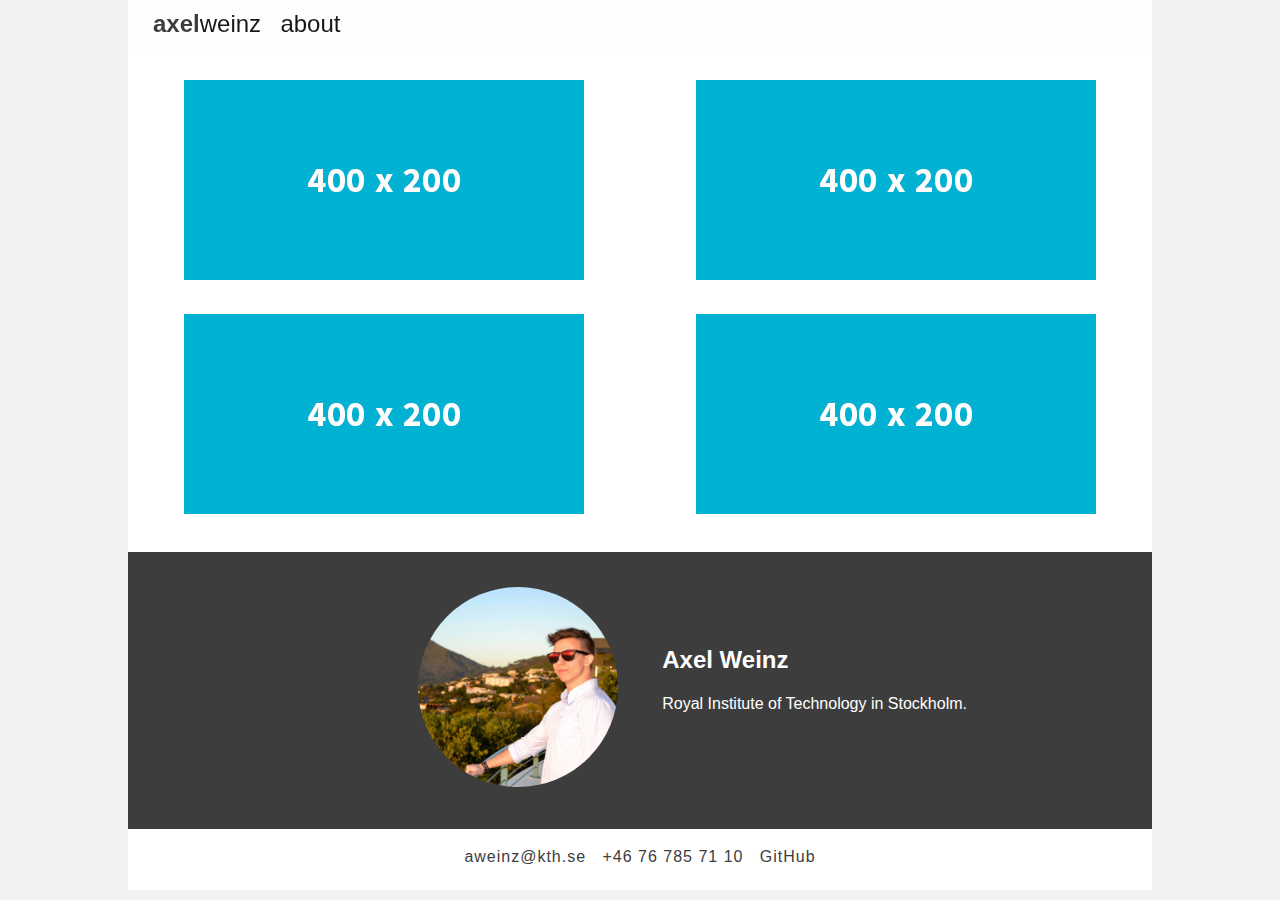
==== index.html @ 88132324 "Firt commit" ====
<!doctype html>
<html lang="en-US">
<head>
<meta charset="UTF-8">
<meta http-equiv="X-UA-Compatible" content="IE=edge">
<meta name="viewport" content="width=device-width, initial-scale=1">
<title>Axel Weinz</title>
<link href="style.css" rel="stylesheet" type="text/css">
<!--The following script tag downloads a font from the Adobe Edge Web Fonts server for use within the web page. We recommend that you do not modify it.-->
<script src="http://use.edgefonts.net/source-sans-pro:n2:default.js" type="text/javascript"></script>
<!-- HTML5 shim and Respond.js for IE8 support of HTML5 elements and media queries -->
<!-- WARNING: Respond.js doesn't work if you view the page via file:// -->
<!--[if lt IE 9]>
      <script src="https://oss.maxcdn.com/html5shiv/3.7.2/html5shiv.min.js"></script>
      <script src="https://oss.maxcdn.com/respond/1.4.2/respond.min.js"></script>
    <![endif]-->

<link rel="stylesheet" href="https://use.fontawesome.com/releases/v5.0.10/css/all.css" integrity="sha384-+d0P83n9kaQMCwj8F4RJB66tzIwOKmrdb46+porD/OvrJ+37WqIM7UoBtwHO6Nlg" crossorigin="anonymous">
</head>
<body>
<!-- Main Container -->
<div class="container">
  <!-- Navigation -->
  <header>
    <a href="index.html">
    <h4 class="logo">axel<span class="light">weinz</span></h4>
    </a>
    <a href="about.html">
      <h4 class="logo"><span class="light">about</span></h4>
    </a>
  </header>


  <!-- More Info Section -->
  <footer  id="hero">
	  <article class="footer_column">
	  	<div class="hvrbox">
			<img src="Images/placeholder.jpg" class="hvrbox-layer_bottom">
			<div class="hvrbox-layer_top">
				<div class="hvrbox-text"><h3>MomentMix</h3></div>
				<div class="hvrbox-desc"><p class="light">The project aims to improve an already existing music service focusing on the users’ needs and the experience when using it. The result is an addition to Spotify’s mobile app with simple, intuitive interactions and a clean look. </p></div>
			</div>
		</div>
	  </article>
	  <article class="footer_column">
	  	<div class="hvrbox">
			<img src="Images/placeholder.jpg" class="hvrbox-layer_bottom">
			<div class="hvrbox-layer_top">
				<div class="hvrbox-text"><h3>InnoEnergy</h3></div>
				<div class="hvrbox-desc"><p class="light">In co-operation with the company InnoEnergy, a group project created a visualization of the energy consumption and fuse capacities for real estate owners. The visualization helps the real estate owners to make insightful decision for the environment and lower costs. My role in the group was front-end programming, visual design and user experience. </p></div>
			</div>
		</div>
	  </article>
	  <article class="footer_column">
	  	<div class="hvrbox">
			<img src="Images/placeholder.jpg" class="hvrbox-layer_bottom">
			<div class="hvrbox-layer_top">
				<div class="hvrbox-text"><h3>Haptics Series</h3></div>
				<div class="hvrbox-desc"><p class="light">Some more text</p></div>
			</div>
		</div>
	  </article>
	  <article class="footer_column">
	  	<div class="hvrbox">
			<img src="Images/placeholder.jpg" class="hvrbox-layer_bottom">
			<div class="hvrbox-layer_top">
				<div class="hvrbox-text"><h3>Photography</h3></div>
				<div class="hvrbox-desc"><p class="light">Some more text</p></div>
			</div>
		</div>
	  </article>
	</footer>

<!-- Parallax Section
  <section class="banner">
    <h2 class="parallax"></h2>
    <p class="parallax_description"></p>
  </section>
	--->

  <!-- About Section -->
  <section class="about" id="about">
    <h2 class="hidden">About</h2>
	<div class="text_column_holder">
	  <div class="text_column_left">
		<img src="Images/profilbild.jpg" class="profile">
	  </div>
	  <div class="text_column_right"><span class="about_header">Axel Weinz</span>

		  <p>Royal Institute of Technology in Stockholm. <br></p> </div>
	</div>


  </section>
		  <!--
		<span id="moreabout">
		&emsp;&emsp;&emsp;&emsp;My engineering studies is within Media Technology and my master is within Interactive Media Technology. My skillset includes human-computer interaction, visualization and front-end programming. In school, I have been working much in project form in groups and I am used to user-centered design. In my free time I photograph, illustrate and make digital art. This has influenced me in my choice of education as well as giving me more skills. <br>
		&emsp;&emsp;&emsp;&emsp;During my studies, I have worked extra at Vitamin Well as Event Staff for their brand Nocco. As event staff, I have been the brand’s contact with consumers at fairs, competitions and other activities, both in Sweden and abroad. <br>
		&emsp;&emsp;&emsp;&emsp;Until a couple of years ago, I have been horse riding. I was engaged with the youth activities and as a board member of the horse riding association. By having experience with horses and being a youth leader, I have developed good leadership skills. Since the age of thirteen, I was working weekends and evenings at the riding school both taking care of the horses and being accessible for the riding pupils. This has made me organized and responsible, moreover, working within a team with loads to do has made me good at cooperating with others.
		</span>
	</p>
    <p class="text_column"><span class="about_header">education</span><br>
		Engineering Media Technology<br>
		MScEng Interactive Media Technology <br>
		<span id="moreexp"><br>
		<span class="about_header">experiences</span><br>
		Event staff, Vitamin Well
		</span>
	</p>-->
	  <!--<span class="righty" id="morebutton" onClick="toggle();">Read more</span>-->

	<!-- Hero Section
  <section class="hero">
	  <h2 class="hero_header"></h2>
    <p class="tagline"></p>
  </section>
  <!-- Stats Gallery Section

  <div class="gallery">
    <div class="thumbnail">
      <h1 class="stats">UX/UI</h1>
      <p>One line description</p>
    </div>
    <div class="thumbnail">
      <h1 class="stats">Research</h1>
      <p>Identifing the user and the user needs, evaluating user research and web analytics </p>
    </div>
    <div class="thumbnail">
      <h1 class="stats">Prototyping</h1>
      <p>Just as an image speaks a hundred words, prototyping communicates ideas.</p>
    </div>
    <div class="thumbnail">
      <h1 class="stats">Usability</h1>
      <p>One line description</p>
    </div>

	</div>
  <!-- Footer Section
  <section class="footer_banner" id="contact">
    <h2 class="hidden">Footer Banner Section </h2>
    <p class="footer_header">“Design is not just what it looks like and feels like. Design is how it works.”
<span class="footer_light">— Steve Jobs</span></p>
  </section>
  <!-- Copyrights Section -->
  <div class="copyright">
    <p class="copy_column"><strong><em class="far fa-envelope"></em></strong> aweinz@kth.se &nbsp; </p>
    <p class="copy_column"><strong><i class="fas fa-phone"></i></strong> +46 76 785 71 10 &nbsp; </p>
		<p class="copy_column"><strong><i class="fab fa-github"></i></strong> <a href="https://github.com/Sayaja">GitHub</a></p>
	</div>
</div>
<!-- Main Container Ends -->
</body>
</html>
---- style.css ----
@charset "UTF-8";
/* Body */
body {
	font-family: "Gill Sans", "Gill Sans MT", "Myriad Pro", "DejaVu Sans Condensed", Helvetica, Arial, "sans-serif";
	background-color: rgba(242,242,242,1.00);
	margin-top: 0px;
	margin-right: 0px;
	margin-bottom: 0px;
	margin-left: 0px;
	font-style: normal;
	font-weight: 200;

}
/* Container */
.container {
	width: 80%;
	margin-left: auto;
	margin-right: auto;
	max-height: 1000px;
	background-color: #f7f7f7;
}
/* Navigation */
header {
	width: 80%;
	background-color: rgba(255,255,255,0.85);
	border-bottom: 0px solid #FFFFFF;
	position: fixed;
	top: 0;
	z-index: 100;
}
.logo {
	color: #3D3D3D;
	font-size: 1.5em;
	font-weight: bold;
	text-align: undefined;
	letter-spacing: 0px;
	width: 10%;
	float: left;
	margin-top: 10px;
	margin-left: 25px;
	margin-bottom: 15px;
}
nav {
	float: right;
	width: 50%;
	text-align: right;
	margin-right: 25px;

}
header nav ul {
	list-style: none;
	float: right;
}
nav ul li {
	float: left;
	color: #3D3D3D;
	font-size: 14px;
	text-align: left;
	margin-right: 25px;
	letter-spacing: 2px;
	font-weight: bold;
	transition: all 0.3s linear;
}
ul li a {
	color: #3D3D3D;
	text-decoration: none;
}
ul li:hover a {
	color: #A3A3A3;
}
.hero_header {
	font-size: 2em;
	color: #3D3D3D;
	text-align: right;
	margin-top: 0px;
	margin-right: 100px;
	margin-bottom: 0px;
	margin-left: 0px;
	line-height: 0.8em;
}
/* Hero Section */
.hero {
	background-color: #F7F7F7;
	padding-top: 180px;
	padding-bottom: 180px;
	background-image: url("../img/profileplace.jpg");
	background-size: cover;
	background-position: center;
}
.light {
	font-weight: 300;
	color: #171717;

}
.tagline {
	text-align: right;
	margin-right: 100px;
	color: #FFFFFF;
	margin-top: 4px;
	font-weight: lighter;
	text-transform: uppercase;
	letter-spacing: 1px;
}
/* About Section */
.text_column_holder {
	width: 100%;
	height: auto;
}
.text_column_left {
	width: 49%;
	height: 100%;
	text-align: right;
	font-weight: lighter;
	line-height: 25px;
	padding-left: 20px;
	padding-right: 20px;
	color: #ffffff;
	box-sizing: border-box;
	display: inline-block;
}
.text_column_right {
	width: 49%;
	height: 100%;
	text-align: left;
	font-weight: lighter;
	line-height: 25px;
	padding-left: 20px;
	padding-right: 20px;
	padding-top: 60px;
	color: #FFFFFF;
	box-sizing: border-box;
	display: inline-block;
	vertical-align: top;
}

.text_column_right p {
	color: #FFFFFF;
}

.about {
	width: 100%;
	box-sizing: border-box;
	padding-left: 25px;
	padding-right: 25px;
	padding-top: 35px;
	padding-bottom: 35px;
	display: inline-block;
	background-color: #3d3d3d;
	margin-top: 0px;
	margin-bottom: -5px;
	height: auto;
	max-height: none;
	text-align: center;
	color: #FFF;
}
.about_header {
	font-weight: bold;
	width: 100%;
	color: #FFFFFF;
	font-size: 1.5em;
	letter-spacing: 0px;
}
.about_light {
	font-weight: 100;
}

.profile {
	border-radius: 50%;
	height: 200px;
	width: 200px;
	object-fit: cover;
}
/* Stats Gallery */
.stats {
	color: #717070;
	margin-bottom: 5px;
	font-size: 1em;
}
.gallery {
	clear: both;
	display: inline-block;
	width: 100%;
	background-color: #FFFFFF;
	/* [disabled]min-width: 400px;
*/
	padding-bottom: 35px;
	padding-top: 0px;
	margin-top: -5px;
	margin-bottom: -5px;
}
.thumbnail {
	width: 25%;
	text-align: center;
	float: left;
	margin-top: 35px;
}
.gallery .thumbnail h4 {
	margin-top: 5px;
	margin-right: 5px;
	margin-bottom: 5px;
	margin-left: 5px;
	color: #52BAD5;
}
.gallery .thumbnail p {
	margin-top: 0px;
	margin-right: 0px;
	margin-bottom: 0px;
	margin-left: 0px;
	color: #A3A3A3;
}
/* Parallax Section */
.banner {
	background-color: #ffffff;
	background-image: url(../img/Namnlöst-1.png);
	height: 400px;
	background-attachment: fixed;
	background-size: cover;
	background-repeat: no-repeat;
}
.parallax {
	color: #FFFFFF;
	text-align: right;
	padding-right: 100px;
	padding-top: 110px;
	letter-spacing: 2px;
	margin-top: 0px;
}
.parallax_description {
	color: #FFFFFF;
	text-align: right;
	padding-right: 100px;
	width: 30%;
	float: right;
	font-weight: lighter;
	line-height: 23px;
	margin-top: 0px;
	margin-right: 0px;
	margin-bottom: 0px;
	margin-left: 0px;
}
/* More info */
footer {
	background-color: #FFFFFF;
	padding-bottom: 35px;
}
.footer_column {
	width: 50%;
	text-align: center;
	padding-top: 30px;
	float: left;
	position: relative;
}

.footer_header {
	font-weight: bold;
	color: #f7f7f7;
	text-align: center;
}
.footer_light {
	font-weight: 200;
	color: #f7f7f7;
	text-align: center;
}
.footer_column h3 {
	color: #3d3d3d;
	text-align: center;
}

.hvrbox,
.hvrbox * {
	box-sizing: border-box;
}
.hvrbox {
	position: relative;
	display: inline-block;
	overflow: hidden;
	max-width: 100%;
	height: auto;
	max-height: 200px;
}
.hvrbox img {
	max-width: 400px;
	max-height: 200px;
	width: 100%;
}
.hvrbox .hvrbox-layer_bottom {
	display: block;
}
.hvrbox .hvrbox-layer_top {
	opacity: 0;
	position: absolute;
	top: 0;
	left: 0;
	right: 0;
	bottom: 0;
	width: 100%;
	height: 100%;
	background: rgba(255, 255, 255, 0.8);
	color: #fff;
	padding: 15px;
	-moz-transition: all 0.5s ease-in-out 0s;
	-webkit-transition: all 0.5s ease-in-out 0s;
	-ms-transition: all 0.5s ease-in-out 0s;
	transition: all 0.5s ease-in-out 0s;
}
.hvrbox:hover .hvrbox-layer_top,
.hvrbox.active .hvrbox-layer_top {
	opacity: 1;
}

.hvrbox .hvrbox-text .hvrbox-desc {
	text-align: center;
	font-size: 18px;
	display: inline-block;
	position: absolute;
	top: 50%;
	left: 50%;
	-moz-transform: translate(-50%, -50%);
	-webkit-transform: translate(-50%, -50%);
	-ms-transform: translate(-50%, -50%);
	transform: translate(-50%, -50%);
}
.hvrbox .hvrbox-text_mobile {
	font-size: 15px;
	border-top: 1px solid rgb(179, 179, 179); /* for old browsers */
	border-top: 1px solid rgba(179, 179, 179, 0.7);
	margin-top: 5px;
	padding-top: 2px;
	display: none;
}
.hvrbox.active .hvrbox-text_mobile {
	display: block;
}
/*.footer_column p {
	padding-left: 30px;
	padding-right: 30px;
	text-align: justify;
	line-height: 25px;
	font-weight: lighter;
	margin-left: 20px;
	margin-right: 20px;
}*/
.button {
	width: 200px;
	margin-top: 40px;
	margin-right: auto;
	margin-bottom: auto;
	margin-left: auto;
	padding-top: 20px;
	padding-right: 10px;
	padding-bottom: 20px;
	padding-left: 10px;
	text-align: center;
	vertical-align: middle;
	border-radius: 0px;
	text-transform: uppercase;
	font-weight: bold;
	letter-spacing: 2px;
	border: 3px solid #FFFFFF;
	color: #FFFFFF;
	transition: all 0.3s linear;
}
.button:hover {
	background-color: #FEFEFE;
	color: #C4C4C4;
	cursor: pointer;
}
.copyright {
	text-align: center;
	padding-top: 20px;
	padding-bottom: 20px;
	background-color: #FFFFFF;
	color: #3d3d3d;
	font-weight: lighter;
	letter-spacing: 1px;
	border-top-width: 2px;
}

.copyright a {
	text-decoration: none;
	color: #3d3d3d;
}

.copy_column {
	text-align: center;
	display: inline-block;
	padding-bottom: 2px;
	padding-top: 2px;
	margin-bottom: 2px;
	margin-top: 2px;
}

.footer_banner {
	background-color: #3d3d3d;
	padding-top: 60px;
	padding-bottom: 60PX;
	margin-bottom: 0px;
	margin-top: -5px;
	padding-right: 5px;
	padding-left: 5px;
}
footer {
	display: inline-block;
	margin-top: 50px;
	margin-bottom: -5px;
}
.hidden {
	display: none;
}

/* Mobile */
@media (max-width: 320px) {
	.logo {
		width: 100%;
		text-align: center;
		margin-top: 13px;
		margin-right: 0px;
		margin-bottom: 13px;
		margin-left: 0px;
	}
	.container header nav {
		margin-top: 0px;
		margin-right: 0px;
		margin-bottom: 0px;
		margin-left: 0px;
		width: 100%;
		float: none;
		display: none;
	}
	header nav ul {
	}
	nav ul li {
		margin-top: 0px;
		margin-right: 0px;
		margin-bottom: 0px;
		margin-left: 0px;
		width: 100%;
		text-align: center;
		display: none;
	}
	.text_column_right {
		width: 100%;
		text-align: center;
		padding-top: 10px;
		padding-right: 0px;
		padding-bottom: 0px;
		padding-left: 0px;
	}

	.text_column_left {
		width: 100%;
		text-align: center;
		padding-top: 0px;
		padding-right: 0px;
		padding-bottom: 0px;
		padding-left: 0px;
	}
	.thumbnail {
		width: 100%;
	}
	.footer_column {
		width: 100%;
		margin-top: 0px;
	}
	.footer_column p {
		min-height: 1.4em;
	}
	.parallax {
		text-align: center;
		margin-top: 0px;
		margin-right: 0px;
		margin-bottom: 0px;
		margin-left: 0px;
		padding-top: 40%;
		padding-right: 0px;
		padding-bottom: 0px;
		padding-left: 0px;
		width: 100%;
		font-size: 18px;
	}
	.parallax_description {
		padding-top: 0px;
		padding-right: 0px;
		padding-bottom: 0px;
		padding-left: 0px;
		width: 90%;
		margin-top: 25px;
		margin-right: 0px;
		margin-bottom: 0px;
		margin-left: 12px;
		float: none;
		text-align: center;
	}
	.banner {
		background-color: #A3A3A3;
		background-image: none;
	}
	.tagline {
		margin-top: 20px;
		line-height: 22px;
	}
	.hero_header {
		padding-left: 10px;
		padding-right: 10px;
		line-height: 22px;
		text-align: center;
		font-size: 1.7em;
	}

}
/* Small Tablets */
@media (min-width: 321px)and (max-width: 767px) {
	.logo {
		width: 100%;
		text-align: center;
		margin-top: 13px;
		margin-right: 0px;
		margin-bottom: 13px;
		margin-left: 0px;
		color: #043745;
	}
	.container header nav {
		margin-top: 0px;
		margin-right: 0px;
		margin-bottom: 0px;
		margin-left: 0px;
		width: 100%;
		float: none;
		overflow: auto;
		display: inline-block;
	}
	header nav ul {
		padding: 0px;
		float: none;
	}
	nav ul li {
		margin-top: 0px;
		margin-right: 0px;
		margin-bottom: 0px;
		margin-left: 0px;
		width: 100%;
		text-align: center;
		padding-top: 8px;
		padding-bottom: 8px;
		display: none;
	}
	.text_column_holder {
		width: 100%;
		text-align: left;
		padding-top: 0px;
		padding-right: 0px;
		padding-bottom: 0px;
		padding-left: 0px;
	}
	.text_column_left {
		width: 100%;
		text-align: center;
		padding-top: 0px;
		padding-right: 0px;
		padding-bottom: 0px;
		padding-left: 0px;
	}
	.text_column_right {
		width: 100%;
		text-align: center;
		padding-top: 0px;
		padding-right: 0px;
		padding-bottom: 0px;
		padding-left: 0px;
	}
	.thumbnail {
		width: 100%;
	}
	.footer_column {
		width: 100%;
		margin-top: 0px;
	}
	.footer_column p {
		min-height: 1.4em;
	}
	.parallax {
		text-align: center;
		margin-top: 0px;
		margin-right: 0px;
		margin-bottom: 0px;
		margin-left: 0px;
		padding-top: 40%;
		padding-right: 0px;
		padding-bottom: 0px;
		padding-left: 0px;
		width: 100%;
		font-size: 18px;
	}
	.parallax_description {
		padding-top: 0px;
		padding-right: 0px;
		padding-bottom: 0px;
		padding-left: 0px;
		margin-top: 30%;
		margin-right: 0px;
		margin-bottom: 0px;
		margin-left: 0px;
		float: none;
		width: 100%;
		text-align: center;
	}
	.thumbnail {
		width: 50%;
	}
	.parallax {
		margin-top: 0px;
		margin-right: 0px;
		margin-bottom: 0px;
		margin-left: 0px;
		padding-right: 0px;
		padding-bottom: 0px;
		padding-left: 0px;
		padding-top: 20%;
	}
	.parallax_description {
		margin-top: 0px;
		margin-right: 0px;
		margin-bottom: 0px;
		margin-left: 0px;
		width: 100%;
		padding-top: 30px;
	}
	.banner {
		padding-left: 20px;
		padding-right: 20px;
	}

	.footer_column {
		width: 100%;
	}
}

/* Small Desktops */
@media (min-width: 768px) and (max-width: 1096px) {
	.text_column {
		width: 100%;
	}
	.thumbnail {
		width: 50%;
	}
	.text_column_holder {
		width: 100%;
		margin-top: 0px;
		margin-right: 0px;
		margin-bottom: 0px;
		margin-left: 0px;
		padding-top: 0px;
		padding-right: 0px;
		padding-bottom: 0px;
		padding-left: 0px;
	}

	.banner {
		margin-top: 0px;
		padding-top: 0px;
	}

	.footer_column p {
		min-height: 6.9em;
	}

}
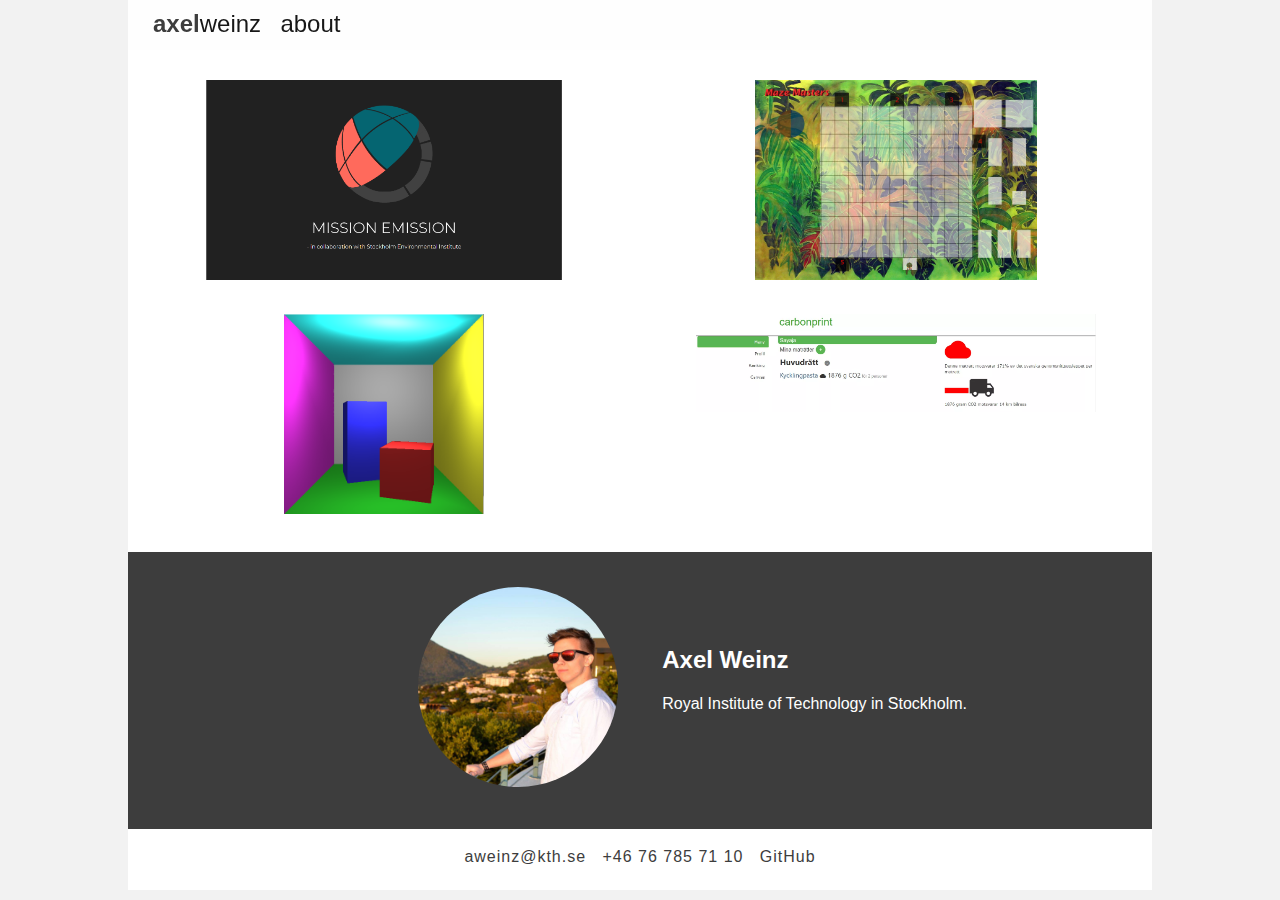
==== commit 06d26ed8: "Klickbara project" ====
--- a/index.html
+++ b/index.html
@@ -8,12 +8,6 @@
 <link href="style.css" rel="stylesheet" type="text/css">
 <!--The following script tag downloads a font from the Adobe Edge Web Fonts server for use within the web page. We recommend that you do not modify it.-->
 <script src="http://use.edgefonts.net/source-sans-pro:n2:default.js" type="text/javascript"></script>
-<!-- HTML5 shim and Respond.js for IE8 support of HTML5 elements and media queries -->
-<!-- WARNING: Respond.js doesn't work if you view the page via file:// -->
-<!--[if lt IE 9]>
-      <script src="https://oss.maxcdn.com/html5shiv/3.7.2/html5shiv.min.js"></script>
-      <script src="https://oss.maxcdn.com/respond/1.4.2/respond.min.js"></script>
-    <![endif]-->
 
 <link rel="stylesheet" href="https://use.fontawesome.com/releases/v5.0.10/css/all.css" integrity="sha384-+d0P83n9kaQMCwj8F4RJB66tzIwOKmrdb46+porD/OvrJ+37WqIM7UoBtwHO6Nlg" crossorigin="anonymous">
 </head>
@@ -34,40 +28,48 @@
   <!-- More Info Section -->
   <footer  id="hero">
 	  <article class="footer_column">
+      <a href="project1.html">
+  	  	<div class="hvrbox">
+  			  <img src="Images/missionemission.PNG" class="hvrbox-layer_bottom">
+  			  <div class="hvrbox-layer_top">
+  				  <div class="hvrbox-text"><h3>MISSION EMISSION</h3></div>
+  				  <div class="hvrbox-desc"><p class="light">A visualization of CO2 emissions from cargo ships</p></div>
+  		    </div>
+  		  </div>
+      </a>
+	  </article>
+	  <article class="footer_column">
+      <a href="project2.html">
 	  	<div class="hvrbox">
-			<img src="Images/placeholder.jpg" class="hvrbox-layer_bottom">
+			<img src="Images/mazemasters.jpg" class="hvrbox-layer_bottom">
 			<div class="hvrbox-layer_top">
-				<div class="hvrbox-text"><h3>MomentMix</h3></div>
-				<div class="hvrbox-desc"><p class="light">The project aims to improve an already existing music service focusing on the users’ needs and the experience when using it. The result is an addition to Spotify’s mobile app with simple, intuitive interactions and a clean look. </p></div>
+				<div class="hvrbox-text"><h3>Maze Masters</h3></div>
+				<div class="hvrbox-desc"><p class="light">A board game where players work together to protect the magic fruits from beasts and monsters</p></div>
 			</div>
 		</div>
+    </a>
 	  </article>
 	  <article class="footer_column">
-	  	<div class="hvrbox">
-			<img src="Images/placeholder.jpg" class="hvrbox-layer_bottom">
+      <a href="project3.html">
+      <div class="hvrbox">
+			<img src="Images/rasterizer.PNG" class="hvrbox-layer_bottom">
 			<div class="hvrbox-layer_top">
-				<div class="hvrbox-text"><h3>InnoEnergy</h3></div>
-				<div class="hvrbox-desc"><p class="light">In co-operation with the company InnoEnergy, a group project created a visualization of the energy consumption and fuse capacities for real estate owners. The visualization helps the real estate owners to make insightful decision for the environment and lower costs. My role in the group was front-end programming, visual design and user experience. </p></div>
+				<div class="hvrbox-text"><h3>Rasterizer</h3></div>
+				<div class="hvrbox-desc"><p class="light">A rasterizer written in C++</p></div>
 			</div>
 		</div>
+    </a>
 	  </article>
 	  <article class="footer_column">
-	  	<div class="hvrbox">
-			<img src="Images/placeholder.jpg" class="hvrbox-layer_bottom">
+      <a href="project4.html">
+      <div class="hvrbox">
+			<img src="Images/carbonprint.PNG" class="hvrbox-layer_bottom">
 			<div class="hvrbox-layer_top">
-				<div class="hvrbox-text"><h3>Haptics Series</h3></div>
-				<div class="hvrbox-desc"><p class="light">Some more text</p></div>
+				<div class="hvrbox-text"><h3>Carbonprint</h3></div>
+				<div class="hvrbox-desc"><p class="light">A tool created for calculating CO2 emissions for dishes and menus</p></div>
 			</div>
 		</div>
-	  </article>
-	  <article class="footer_column">
-	  	<div class="hvrbox">
-			<img src="Images/placeholder.jpg" class="hvrbox-layer_bottom">
-			<div class="hvrbox-layer_top">
-				<div class="hvrbox-text"><h3>Photography</h3></div>
-				<div class="hvrbox-desc"><p class="light">Some more text</p></div>
-			</div>
-		</div>
+    </a>
 	  </article>
 	</footer>
 
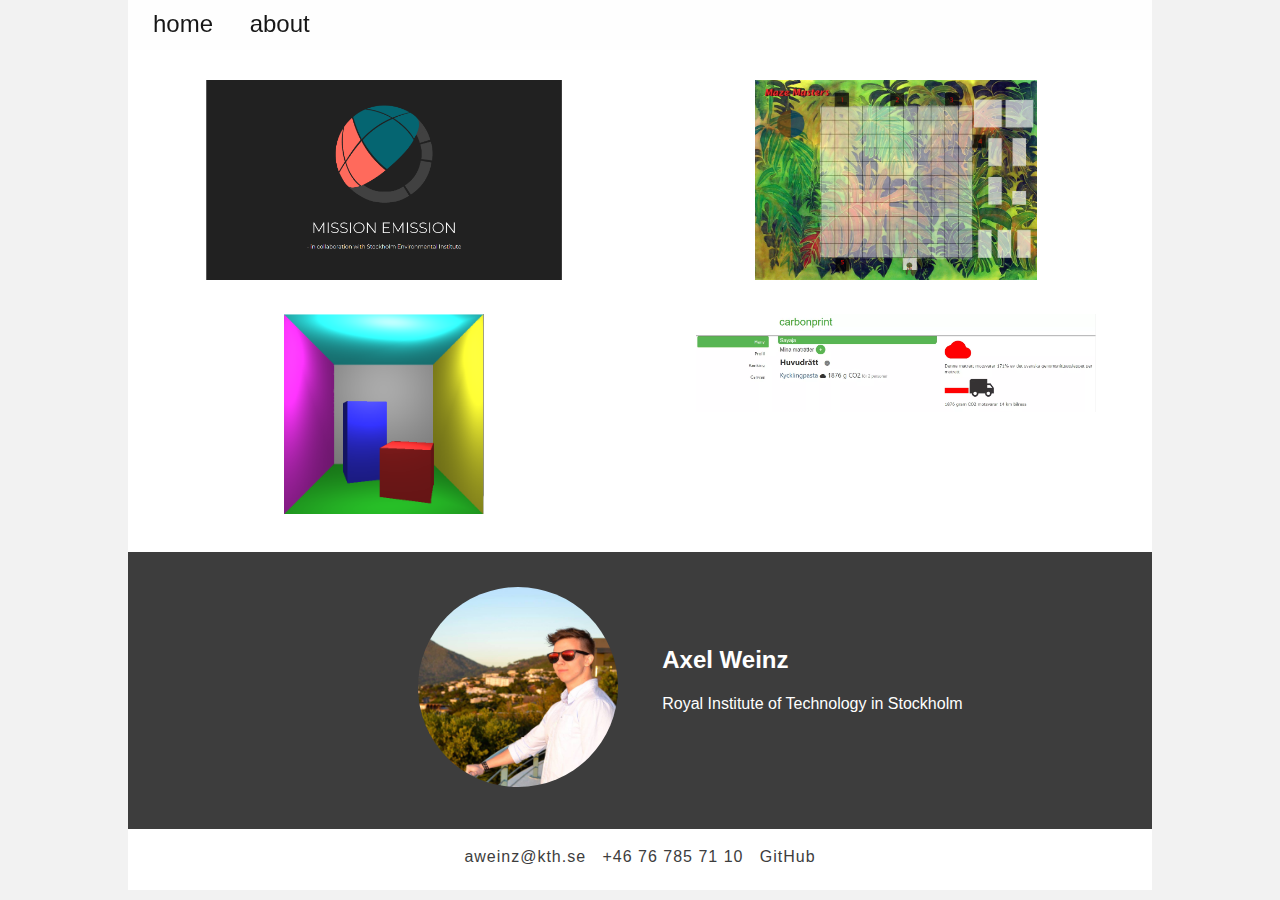
==== commit ac291317: "All funktionalitet färdig" ====
--- a/index.html
+++ b/index.html
@@ -17,7 +17,7 @@
   <!-- Navigation -->
   <header>
     <a href="index.html">
-    <h4 class="logo">axel<span class="light">weinz</span></h4>
+      <h4 class="logo"><span class="light">home</span></h4>
     </a>
     <a href="about.html">
       <h4 class="logo"><span class="light">about</span></h4>
@@ -28,7 +28,7 @@
   <!-- More Info Section -->
   <footer  id="hero">
 	  <article class="footer_column">
-      <a href="project1.html">
+      <a href="missionemission.html">
   	  	<div class="hvrbox">
   			  <img src="Images/missionemission.PNG" class="hvrbox-layer_bottom">
   			  <div class="hvrbox-layer_top">
@@ -39,7 +39,7 @@
       </a>
 	  </article>
 	  <article class="footer_column">
-      <a href="project2.html">
+      <a href="mazemasters.html">
 	  	<div class="hvrbox">
 			<img src="Images/mazemasters.jpg" class="hvrbox-layer_bottom">
 			<div class="hvrbox-layer_top">
@@ -50,7 +50,7 @@
     </a>
 	  </article>
 	  <article class="footer_column">
-      <a href="project3.html">
+      <a href="rasterizer.html">
       <div class="hvrbox">
 			<img src="Images/rasterizer.PNG" class="hvrbox-layer_bottom">
 			<div class="hvrbox-layer_top">
@@ -61,7 +61,7 @@
     </a>
 	  </article>
 	  <article class="footer_column">
-      <a href="project4.html">
+      <a href="carbonprint.html">
       <div class="hvrbox">
 			<img src="Images/carbonprint.PNG" class="hvrbox-layer_bottom">
 			<div class="hvrbox-layer_top">
@@ -73,13 +73,6 @@
 	  </article>
 	</footer>
 
-<!-- Parallax Section
-  <section class="banner">
-    <h2 class="parallax"></h2>
-    <p class="parallax_description"></p>
-  </section>
-	--->
-
   <!-- About Section -->
   <section class="about" id="about">
     <h2 class="hidden">About</h2>
@@ -89,39 +82,14 @@
 	  </div>
 	  <div class="text_column_right"><span class="about_header">Axel Weinz</span>
 
-		  <p>Royal Institute of Technology in Stockholm. <br></p> </div>
+		  <p>Royal Institute of Technology in Stockholm<br></p> </div>
 	</div>
+  </section>
 
-
-  </section>
-		  <!--
-		<span id="moreabout">
-		&emsp;&emsp;&emsp;&emsp;My engineering studies is within Media Technology and my master is within Interactive Media Technology. My skillset includes human-computer interaction, visualization and front-end programming. In school, I have been working much in project form in groups and I am used to user-centered design. In my free time I photograph, illustrate and make digital art. This has influenced me in my choice of education as well as giving me more skills. <br>
-		&emsp;&emsp;&emsp;&emsp;During my studies, I have worked extra at Vitamin Well as Event Staff for their brand Nocco. As event staff, I have been the brand’s contact with consumers at fairs, competitions and other activities, both in Sweden and abroad. <br>
-		&emsp;&emsp;&emsp;&emsp;Until a couple of years ago, I have been horse riding. I was engaged with the youth activities and as a board member of the horse riding association. By having experience with horses and being a youth leader, I have developed good leadership skills. Since the age of thirteen, I was working weekends and evenings at the riding school both taking care of the horses and being accessible for the riding pupils. This has made me organized and responsible, moreover, working within a team with loads to do has made me good at cooperating with others.
-		</span>
-	</p>
-    <p class="text_column"><span class="about_header">education</span><br>
-		Engineering Media Technology<br>
-		MScEng Interactive Media Technology <br>
-		<span id="moreexp"><br>
-		<span class="about_header">experiences</span><br>
-		Event staff, Vitamin Well
-		</span>
-	</p>-->
-	  <!--<span class="righty" id="morebutton" onClick="toggle();">Read more</span>-->
-
-	<!-- Hero Section
-  <section class="hero">
-	  <h2 class="hero_header"></h2>
-    <p class="tagline"></p>
-  </section>
-  <!-- Stats Gallery Section
-
-  <div class="gallery">
+  <!-- Stats Gallery Section -->
+  <!-- <div class="gallery">
     <div class="thumbnail">
-      <h1 class="stats">UX/UI</h1>
-      <p>One line description</p>
+      <img src="Images/placeholder.jpg">
     </div>
     <div class="thumbnail">
       <h1 class="stats">Research</h1>
@@ -136,13 +104,8 @@
       <p>One line description</p>
     </div>
 
-	</div>
-  <!-- Footer Section
-  <section class="footer_banner" id="contact">
-    <h2 class="hidden">Footer Banner Section </h2>
-    <p class="footer_header">“Design is not just what it looks like and feels like. Design is how it works.”
-<span class="footer_light">— Steve Jobs</span></p>
-  </section>
+	</div> -->
+
   <!-- Copyrights Section -->
   <div class="copyright">
     <p class="copy_column"><strong><em class="far fa-envelope"></em></strong> aweinz@kth.se &nbsp; </p>
--- a/style.css
+++ b/style.css
@@ -28,13 +28,28 @@
 	top: 0;
 	z-index: 100;
 }
+/* Project page */
+.project_desc {
+	width: 50%;
+	margin-left: auto;
+	margin-right: auto;
+	text-align: center;
+	position: relative;
+}
+.project_details {
+	margin-top: 0.3em;
+	margin-bottom: 0.3em;
+}
+.project_img {
+	max-width: 90%;
+}
 .logo {
 	color: #3D3D3D;
 	font-size: 1.5em;
 	font-weight: bold;
 	text-align: undefined;
 	letter-spacing: 0px;
-	width: 10%;
+	width: 7%;
 	float: left;
 	margin-top: 10px;
 	margin-left: 25px;
@@ -245,6 +260,14 @@
 }
 .footer_column {
 	width: 50%;
+	text-align: center;
+	padding-top: 30px;
+	float: left;
+	position: relative;
+}
+
+.footer_column2 {
+	width: 100%;
 	text-align: center;
 	padding-top: 30px;
 	float: left;
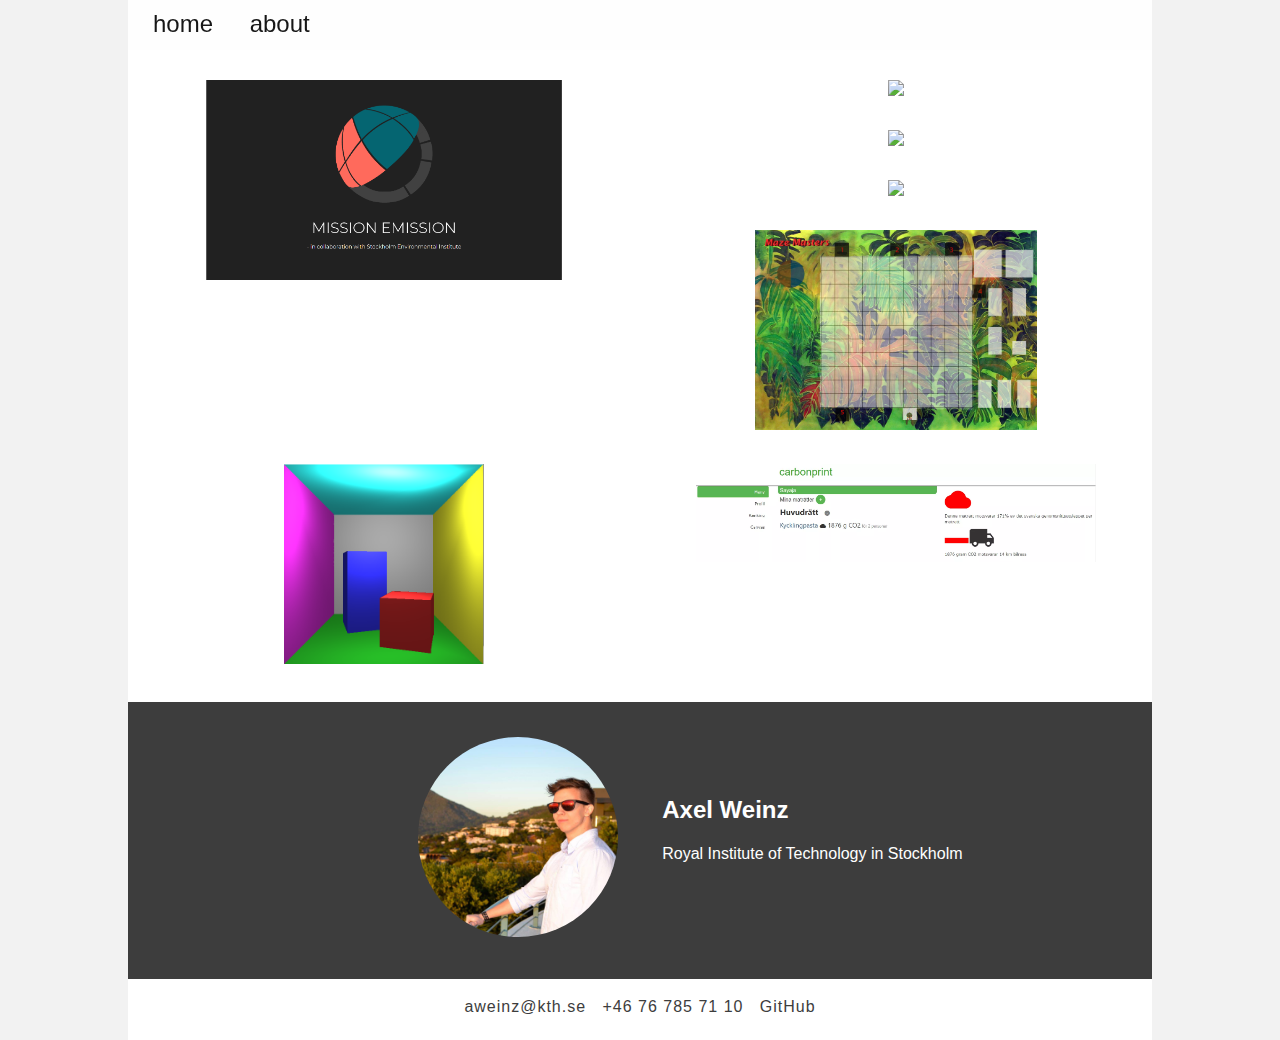
==== commit 20f86ddb: "CV updated" ====
--- a/index.html
+++ b/index.html
@@ -34,6 +34,39 @@
   			  <div class="hvrbox-layer_top">
   				  <div class="hvrbox-text"><h3>MISSION EMISSION</h3></div>
   				  <div class="hvrbox-desc"><p class="light">A visualization of CO2 emissions from cargo ships</p></div>
+  		    </div>
+  		  </div>
+      </a>
+	  </article>
+    <article class="footer_column">
+      <a href="arhockey.html">
+  	  	<div class="hvrbox">
+  			  <img src="Images/livenew.jpg" class="hvrbox-layer_bottom">
+  			  <div class="hvrbox-layer_top">
+  				  <div class="hvrbox-text"><h3>Evaluating the Usability and Suitability of a Live Hockey Visualization in Mobile Augmented Reality</h3></div>
+  				  <div class="hvrbox-desc"><p class="light">A master thesis about MAR usability and suitability</p></div>
+  		    </div>
+  		  </div>
+      </a>
+	  </article>
+    <article class="footer_column">
+      <a href="homocolossus.html">
+  	  	<div class="hvrbox">
+  			  <img src="Images/colossus.png" class="hvrbox-layer_bottom">
+  			  <div class="hvrbox-layer_top">
+  				  <div class="hvrbox-text"><h3>Homo Colossus Visualization</h3></div>
+  				  <div class="hvrbox-desc"><p class="light">A pre-visualization in AR of a Homo Colossus statue on campus</p></div>
+  		    </div>
+  		  </div>
+      </a>
+	  </article>
+    <article class="footer_column">
+      <a href="multimodala.html">
+  	  	<div class="hvrbox">
+  			  <img src="Images/multimodalLogo.png" class="hvrbox-layer_bottom">
+  			  <div class="hvrbox-layer_top">
+  				  <div class="hvrbox-text"><h3>Multimodal AR Clothing</h3></div>
+  				  <div class="hvrbox-desc"><p class="light">An AR application using a multimodal solution to enchance online shopping for clothes</p></div>
   		    </div>
   		  </div>
       </a>
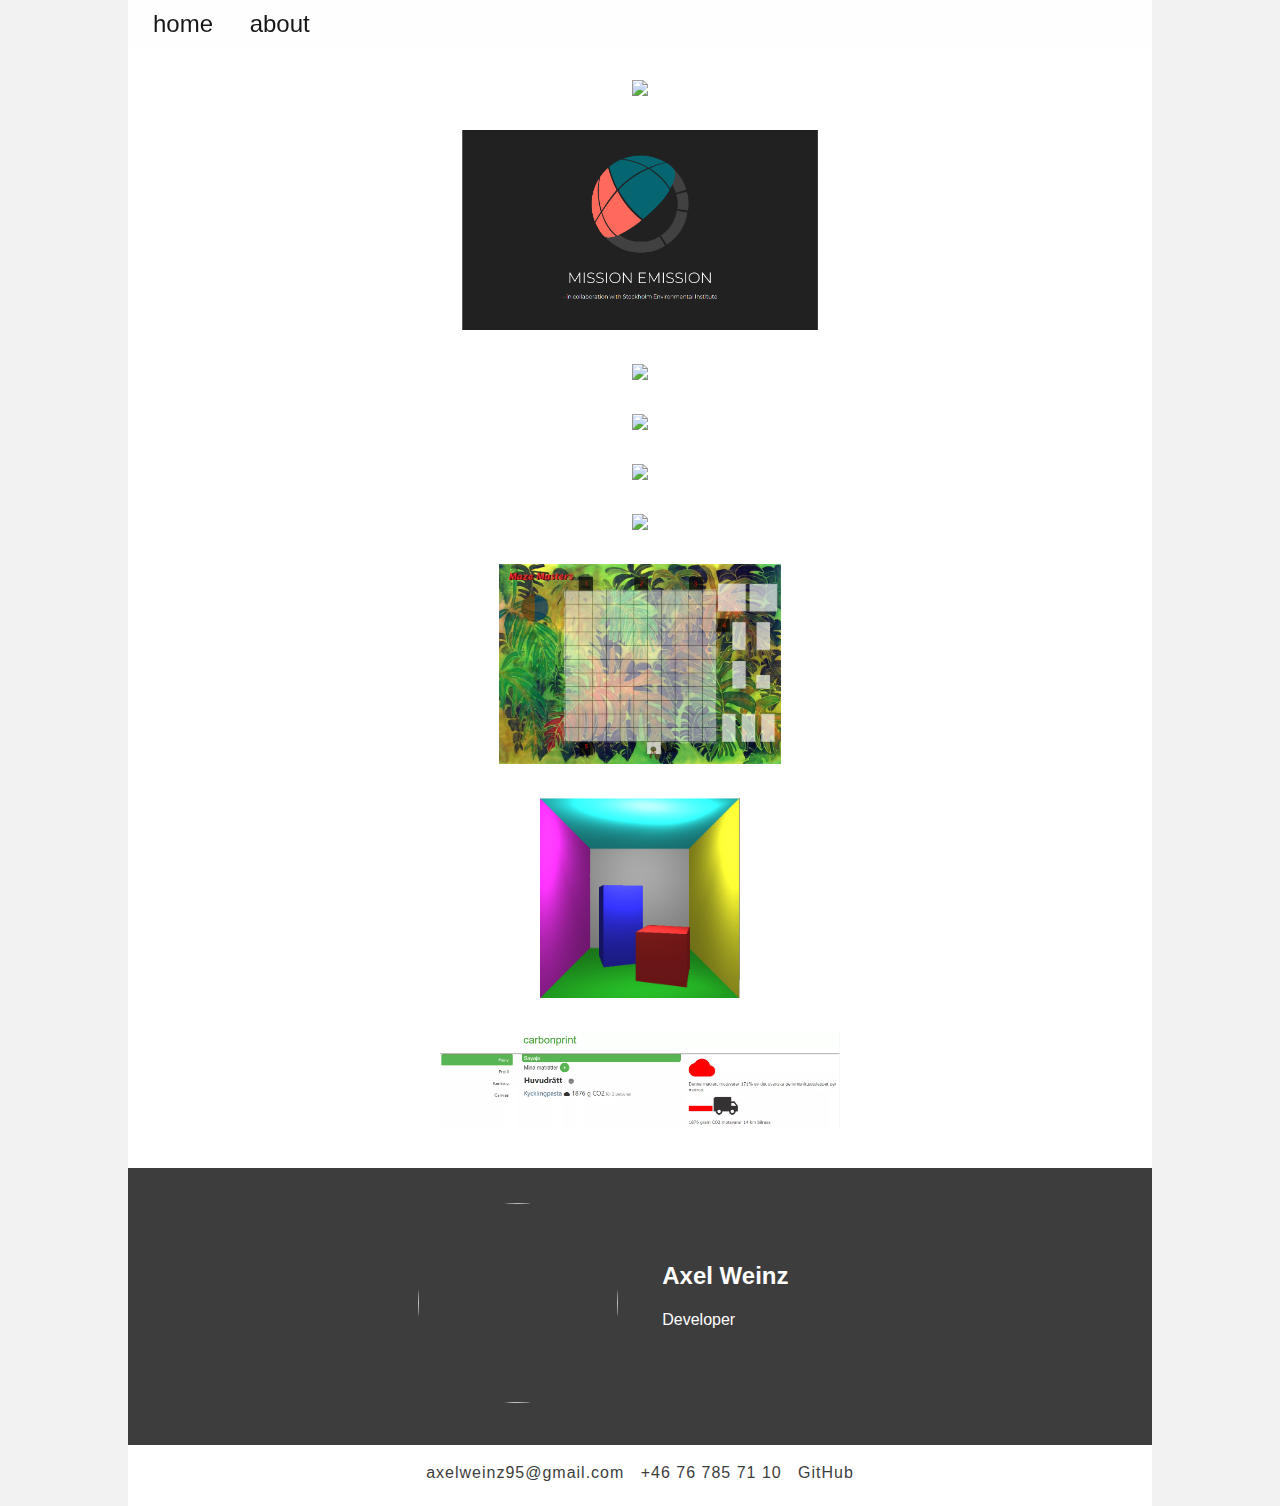
==== commit f0c8988a: "Updated CV and home page styling" ====
--- a/index.html
+++ b/index.html
@@ -27,28 +27,50 @@
 
   <!-- More Info Section -->
   <footer  id="hero">
-	  <article class="footer_column">
+	<article class="footer_column">
+		<a href="armyofdoers.html">
+			  <div class="hvrbox">
+				<img src="Images/aod3.PNG" class="hvrbox-layer_bottom">
+				<div class="hvrbox-layer_top">
+					<div class="hvrbox-text"><h3>Army of Doers</h3></div>
+					<div class="hvrbox-desc"><p class="light">A web application for delegating tasks and streamlining work</p></div>
+				</div>
+			</div>
+		</a>
+	</article>
+	<article class="footer_column">
       <a href="missionemission.html">
   	  	<div class="hvrbox">
-  			  <img src="Images/missionemission.PNG" class="hvrbox-layer_bottom">
-  			  <div class="hvrbox-layer_top">
-  				  <div class="hvrbox-text"><h3>MISSION EMISSION</h3></div>
-  				  <div class="hvrbox-desc"><p class="light">A visualization of CO2 emissions from cargo ships</p></div>
-  		    </div>
-  		  </div>
+  			<img src="Images/missionemission.PNG" class="hvrbox-layer_bottom">
+  			<div class="hvrbox-layer_top">
+  				<div class="hvrbox-text"><h3>MISSION EMISSION</h3></div>
+  				<div class="hvrbox-desc"><p class="light">A visualization of CO2 emissions from cargo ships</p></div>
+  			</div>
+  		</div>
       </a>
-	  </article>
+	</article>
+	<article class="footer_column">
+		<a href="tradingbot.html">
+			<div class="hvrbox">
+				<img src="Images/stocks.PNG" class="hvrbox-layer_bottom">
+				<div class="hvrbox-layer_top">
+					<div class="hvrbox-text"><h3>Algo Trading Bot</h3></div>
+					<div class="hvrbox-desc"><p class="light">An algo stock trading bot written in Python</p></div>
+				</div>
+			</div>
+		</a>
+	</article>
     <article class="footer_column">
       <a href="arhockey.html">
   	  	<div class="hvrbox">
-  			  <img src="Images/livenew.jpg" class="hvrbox-layer_bottom">
-  			  <div class="hvrbox-layer_top">
-  				  <div class="hvrbox-text"><h3>Evaluating the Usability and Suitability of a Live Hockey Visualization in Mobile Augmented Reality</h3></div>
-  				  <div class="hvrbox-desc"><p class="light">A master thesis about MAR usability and suitability</p></div>
+  			<img src="Images/livenew.jpg" class="hvrbox-layer_bottom">
+  			<div class="hvrbox-layer_top">
+				<div class="hvrbox-text"><h3>Evaluating the Usability and Suitability of a Live Hockey Visualization in Mobile Augmented Reality</h3></div>
+				<div class="hvrbox-desc"><p class="light">A master thesis about MAR usability and suitability</p></div>
   		    </div>
-  		  </div>
+  		</div>
       </a>
-	  </article>
+	</article>
     <article class="footer_column">
       <a href="homocolossus.html">
   	  	<div class="hvrbox">
@@ -70,7 +92,7 @@
   		    </div>
   		  </div>
       </a>
-	  </article>
+	</article>
 	  <article class="footer_column">
       <a href="mazemasters.html">
 	  	<div class="hvrbox">
@@ -111,11 +133,11 @@
     <h2 class="hidden">About</h2>
 	<div class="text_column_holder">
 	  <div class="text_column_left">
-		<img src="Images/profilbild.jpg" class="profile">
+		<img src="Images/axelweinzbild.png" class="profile">
 	  </div>
 	  <div class="text_column_right"><span class="about_header">Axel Weinz</span>
 
-		  <p>Royal Institute of Technology in Stockholm<br></p> </div>
+		  <p>Developer<br></p> </div>
 	</div>
   </section>
 
@@ -141,9 +163,9 @@
 
   <!-- Copyrights Section -->
   <div class="copyright">
-    <p class="copy_column"><strong><em class="far fa-envelope"></em></strong> aweinz@kth.se &nbsp; </p>
+    <p class="copy_column"><strong><em class="far fa-envelope"></em></strong> axelweinz95@gmail.com &nbsp; </p>
     <p class="copy_column"><strong><i class="fas fa-phone"></i></strong> +46 76 785 71 10 &nbsp; </p>
-		<p class="copy_column"><strong><i class="fab fa-github"></i></strong> <a href="https://github.com/Sayaja">GitHub</a></p>
+		<p class="copy_column"><strong><i class="fab fa-github"></i></strong> <a href="https://github.com/axelweinz">GitHub</a></p>
 	</div>
 </div>
 <!-- Main Container Ends -->
--- a/style.css
+++ b/style.css
@@ -259,7 +259,7 @@
 	padding-bottom: 35px;
 }
 .footer_column {
-	width: 50%;
+	width: 100%;
 	text-align: center;
 	padding-top: 30px;
 	float: left;
